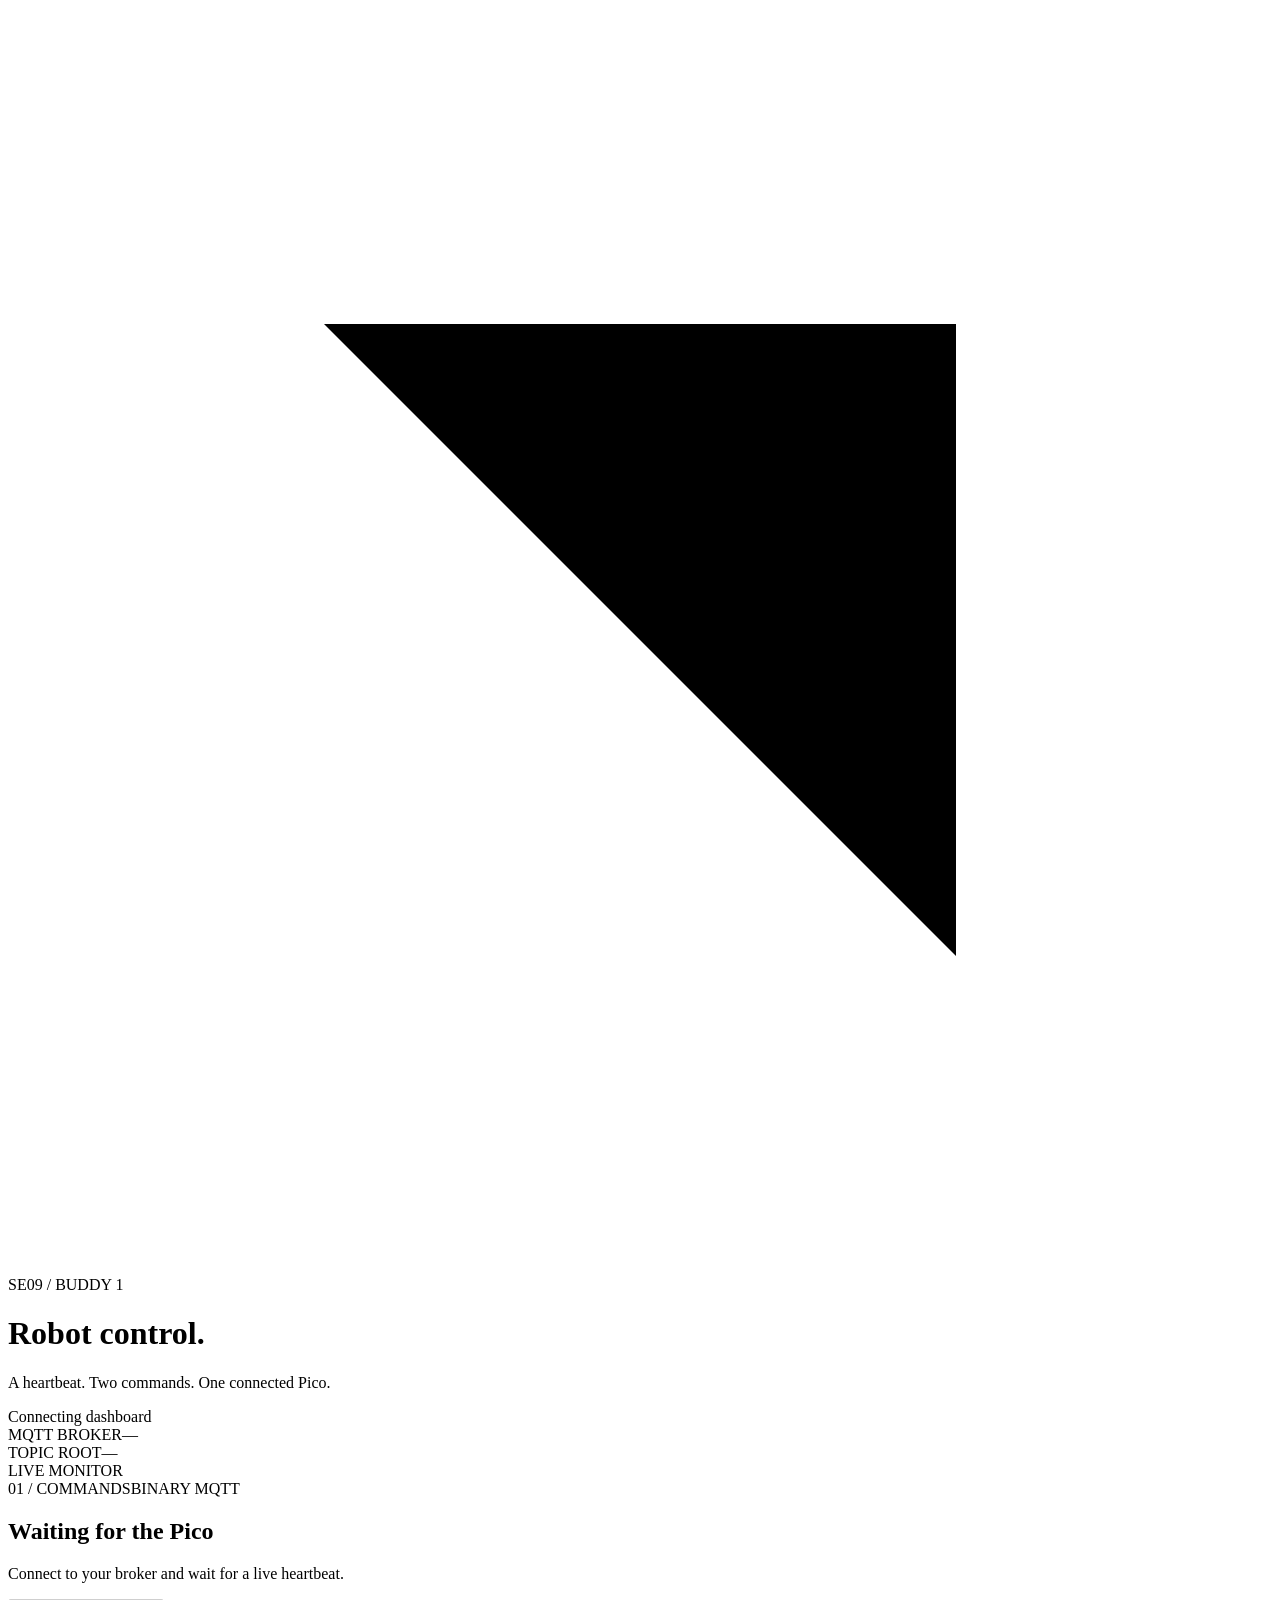
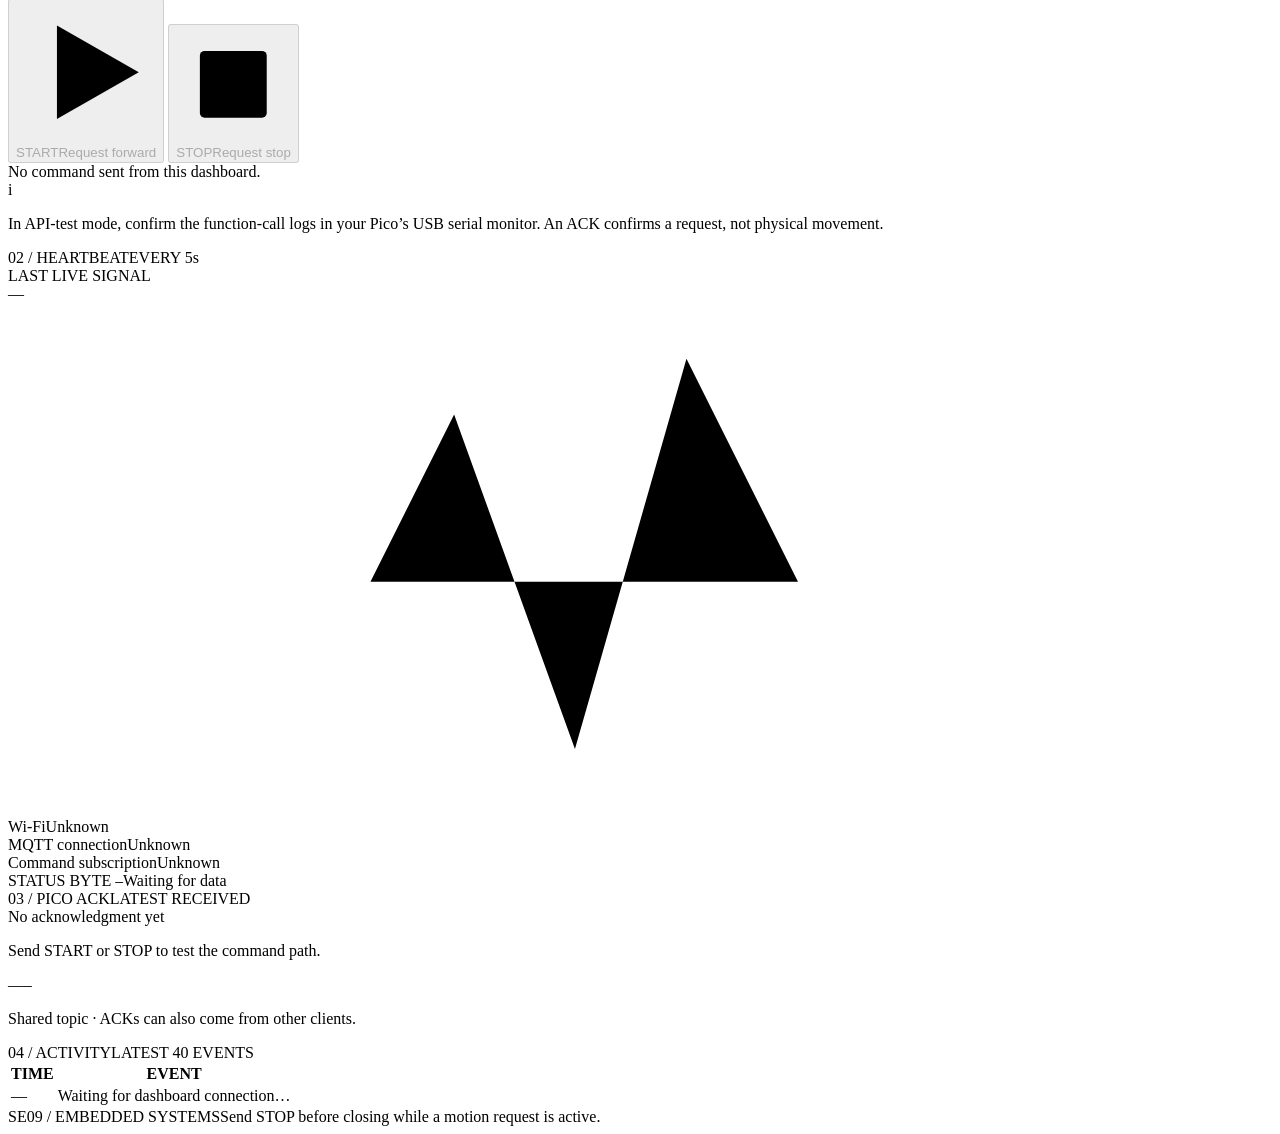
==== dashboard/web/index.html @ 7d910e02 "Package dashboard as a separate standalone application" ====
<!doctype html>
<html lang="en">
<head>
  <meta charset="utf-8">
  <meta name="viewport" content="width=device-width, initial-scale=1">
  <title>SE09 · Robot control</title>
  <link rel="stylesheet" href="/styles.css">
  <script src="/app.js" defer></script>
</head>
<body>
  <main class="shell">
    <header class="page-header">
      <div><div class="eyebrow"><span class="brand-mark"><svg viewBox="0 0 20 20" aria-hidden="true"><path d="M5 15 15 5M5 5h10v10"/></svg></span> SE09 <span class="divider">/</span> BUDDY 1</div>
        <h1>Robot control<span class="title-dot">.</span></h1>
        <p class="subtitle">A heartbeat. Two commands. One connected Pico.</p>
      </div>
      <div class="connection-pill" id="broker-pill"><span class="dot"></span><span id="broker-label">Connecting dashboard</span></div>
    </header>

    <section class="connection-strip" aria-label="MQTT settings">
      <div><span class="field-label">MQTT BROKER</span><span class="mono" id="broker-address">—</span></div>
      <span class="strip-divider"></span>
      <div><span class="field-label">TOPIC ROOT</span><span class="mono" id="topic-root">—</span></div>
      <div class="stream-label"><span class="dot"></span> LIVE MONITOR</div>
    </section>

    <div id="notice" class="notice" role="status" hidden></div>

    <div class="main-grid">
      <section class="card control-card">
        <div class="section-top"><span class="eyebrow">01 / COMMANDS</span><span class="tiny-label">BINARY MQTT</span></div>
        <div class="ready-line"><span class="ready-dot" id="ready-dot"></span><h2 id="pico-state">Waiting for the Pico</h2></div>
        <p class="card-description" id="pico-description">Connect to your broker and wait for a live heartbeat.</p>
        <div class="command-buttons">
          <button id="start" class="command start" disabled><span class="button-icon"><svg viewBox="0 0 24 24" aria-hidden="true"><path d="m7 4 14 8-14 8z"/></svg></span><span class="button-word">START</span><span class="button-caption">Request forward</span></button>
          <button id="stop" class="command stop" disabled><span class="button-icon stop-icon"><svg viewBox="0 0 24 24" aria-hidden="true"><rect x="5" y="5" width="14" height="14" rx="1"/></svg></span><span class="button-word">STOP</span><span class="button-caption">Request stop</span></button>
        </div>
        <div class="command-feedback" id="command-feedback" aria-live="polite">No command sent from this dashboard.</div>
        <div class="control-note"><span class="note-icon">i</span><p>In API-test mode, confirm the function-call logs in your Pico’s USB serial monitor. An ACK confirms a request, not physical movement.</p></div>
      </section>

      <section class="card heartbeat-card">
        <div class="section-top"><span class="eyebrow">02 / HEARTBEAT</span><span class="interval-label">EVERY 5s</span></div>
        <div class="heartbeat-hero"><div><span class="field-label">LAST LIVE SIGNAL</span><div class="heartbeat-value" id="heartbeat-age">—</div></div>
          <svg class="pulse-chart" viewBox="0 0 136 55" aria-hidden="true"><path d="M0 30 H29 L39 30 L48 12 L61 48 L73 6 L85 30 H136"/></svg>
        </div>
        <div class="connection-flags">
          <div class="flag-row"><span>Wi-Fi</span><span id="wifi" class="flag">Unknown</span></div>
          <div class="flag-row"><span>MQTT connection</span><span id="mqtt" class="flag">Unknown</span></div>
          <div class="flag-row"><span>Command subscription</span><span id="subscribed" class="flag">Unknown</span></div>
        </div>
        <div class="heartbeat-footer"><span>STATUS BYTE <code id="status-hex">—</code></span><span id="drop-status">Waiting for data</span></div>
      </section>
    </div>

    <div class="bottom-grid">
      <section class="card ack-card">
        <div class="section-top"><span class="eyebrow">03 / PICO ACK</span><span class="tiny-label">LATEST RECEIVED</span></div>
        <div id="ack-result" class="ack-result">No acknowledgment yet</div>
        <p id="ack-detail" class="muted">Send START or STOP to test the command path.</p>
        <div class="ack-footer"><span id="ack-time">—</span><code id="ack-hex">—</code></div>
        <p class="ack-note">Shared topic · ACKs can also come from other clients.</p>
      </section>

      <section class="card event-card">
        <div class="section-top"><span class="eyebrow">04 / ACTIVITY</span><span class="tiny-label">LATEST 40 EVENTS</span></div>
        <div class="event-scroll"><table aria-label="Connection and command activity"><thead><tr><th>TIME</th><th>EVENT</th></tr></thead><tbody id="events"><tr><td>—</td><td>Waiting for dashboard connection…</td></tr></tbody></table></div>
      </section>
    </div>
    <footer class="page-footer"><span>SE09 / EMBEDDED SYSTEMS</span><span>Send STOP before closing while a motion request is active.</span></footer>
  </main>
</body>
</html>
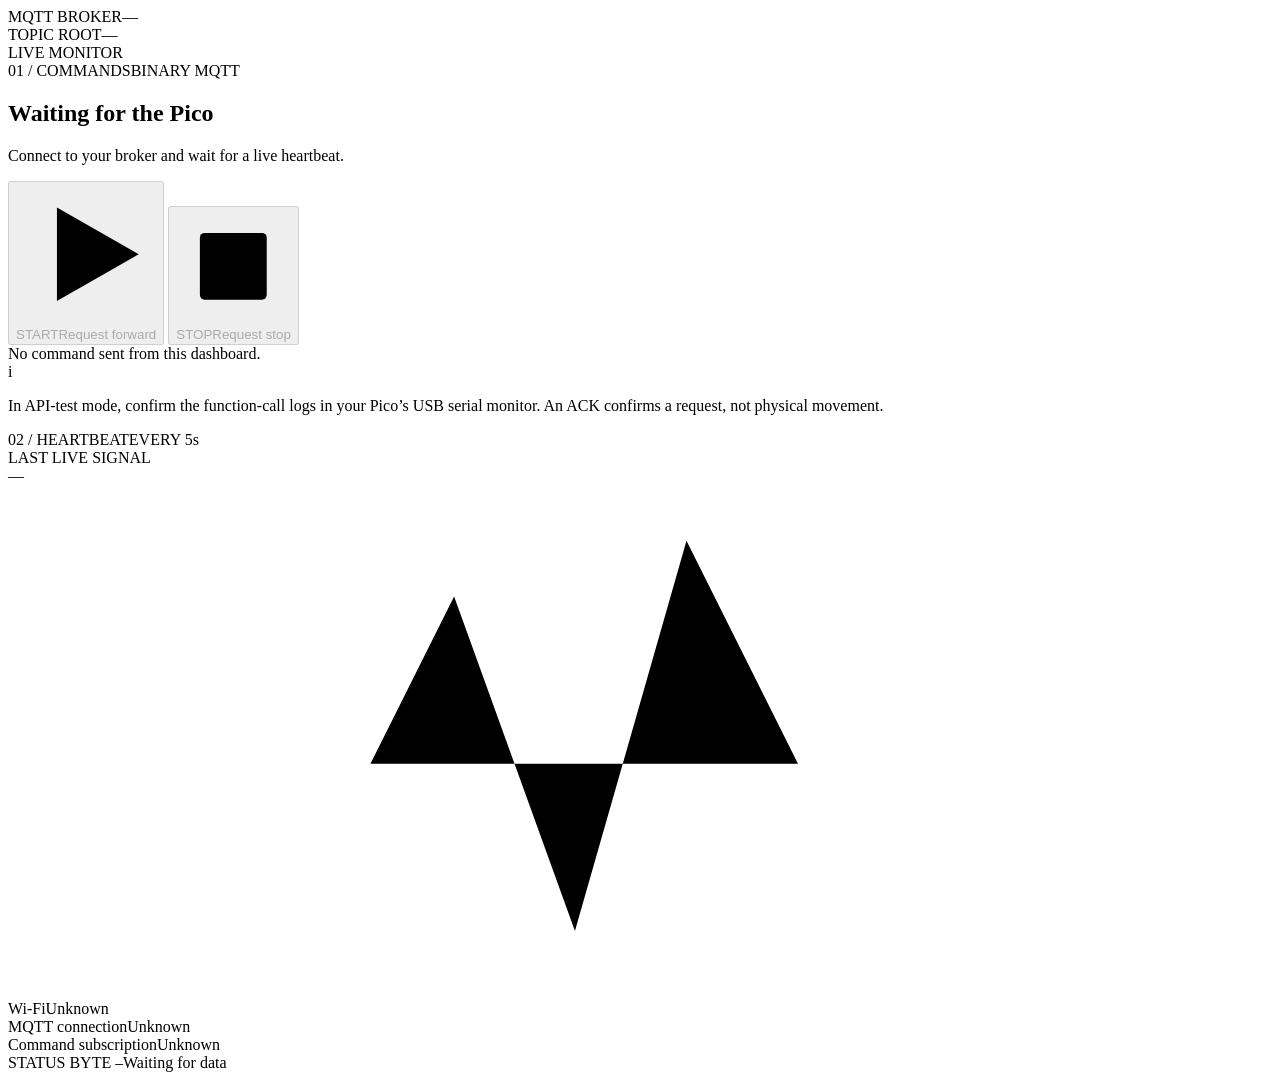
==== commit 734e0e45: "Simplify dashboard to commands and heartbeat panels" ====
--- a/dashboard/web/index.html
+++ b/dashboard/web/index.html
@@ -9,19 +9,11 @@
 </head>
 <body>
   <main class="shell">
-    <header class="page-header">
-      <div><div class="eyebrow"><span class="brand-mark"><svg viewBox="0 0 20 20" aria-hidden="true"><path d="M5 15 15 5M5 5h10v10"/></svg></span> SE09 <span class="divider">/</span> BUDDY 1</div>
-        <h1>Robot control<span class="title-dot">.</span></h1>
-        <p class="subtitle">A heartbeat. Two commands. One connected Pico.</p>
-      </div>
-      <div class="connection-pill" id="broker-pill"><span class="dot"></span><span id="broker-label">Connecting dashboard</span></div>
-    </header>
-
     <section class="connection-strip" aria-label="MQTT settings">
       <div><span class="field-label">MQTT BROKER</span><span class="mono" id="broker-address">—</span></div>
       <span class="strip-divider"></span>
       <div><span class="field-label">TOPIC ROOT</span><span class="mono" id="topic-root">—</span></div>
-      <div class="stream-label"><span class="dot"></span> LIVE MONITOR</div>
+      <div class="stream-label" id="live-monitor"><span class="dot"></span> LIVE MONITOR</div>
     </section>
 
     <div id="notice" class="notice" role="status" hidden></div>
@@ -53,21 +45,6 @@
       </section>
     </div>
 
-    <div class="bottom-grid">
-      <section class="card ack-card">
-        <div class="section-top"><span class="eyebrow">03 / PICO ACK</span><span class="tiny-label">LATEST RECEIVED</span></div>
-        <div id="ack-result" class="ack-result">No acknowledgment yet</div>
-        <p id="ack-detail" class="muted">Send START or STOP to test the command path.</p>
-        <div class="ack-footer"><span id="ack-time">—</span><code id="ack-hex">—</code></div>
-        <p class="ack-note">Shared topic · ACKs can also come from other clients.</p>
-      </section>
-
-      <section class="card event-card">
-        <div class="section-top"><span class="eyebrow">04 / ACTIVITY</span><span class="tiny-label">LATEST 40 EVENTS</span></div>
-        <div class="event-scroll"><table aria-label="Connection and command activity"><thead><tr><th>TIME</th><th>EVENT</th></tr></thead><tbody id="events"><tr><td>—</td><td>Waiting for dashboard connection…</td></tr></tbody></table></div>
-      </section>
-    </div>
-    <footer class="page-footer"><span>SE09 / EMBEDDED SYSTEMS</span><span>Send STOP before closing while a motion request is active.</span></footer>
   </main>
 </body>
 </html>
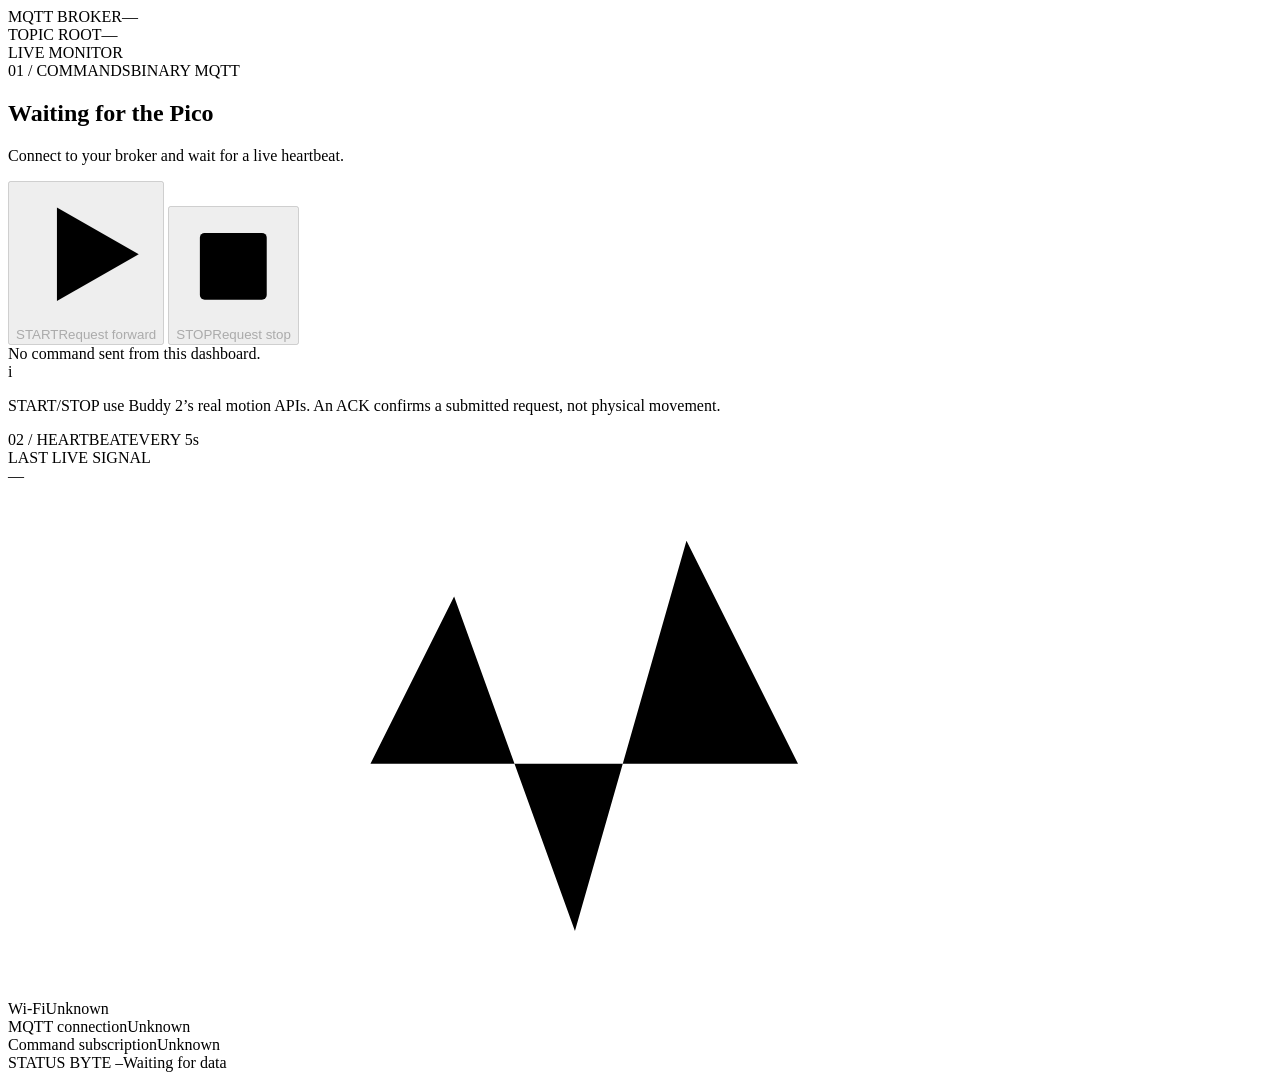
==== commit 1c5f25d0: "Remove MQTT fake motion API mode and use real motion implementation" ====
--- a/dashboard/web/index.html
+++ b/dashboard/web/index.html
@@ -28,7 +28,7 @@
           <button id="stop" class="command stop" disabled><span class="button-icon stop-icon"><svg viewBox="0 0 24 24" aria-hidden="true"><rect x="5" y="5" width="14" height="14" rx="1"/></svg></span><span class="button-word">STOP</span><span class="button-caption">Request stop</span></button>
         </div>
         <div class="command-feedback" id="command-feedback" aria-live="polite">No command sent from this dashboard.</div>
-        <div class="control-note"><span class="note-icon">i</span><p>In API-test mode, confirm the function-call logs in your Pico’s USB serial monitor. An ACK confirms a request, not physical movement.</p></div>
+        <div class="control-note"><span class="note-icon">i</span><p>START/STOP use Buddy 2’s real motion APIs. An ACK confirms a submitted request, not physical movement.</p></div>
       </section>
 
       <section class="card heartbeat-card">
